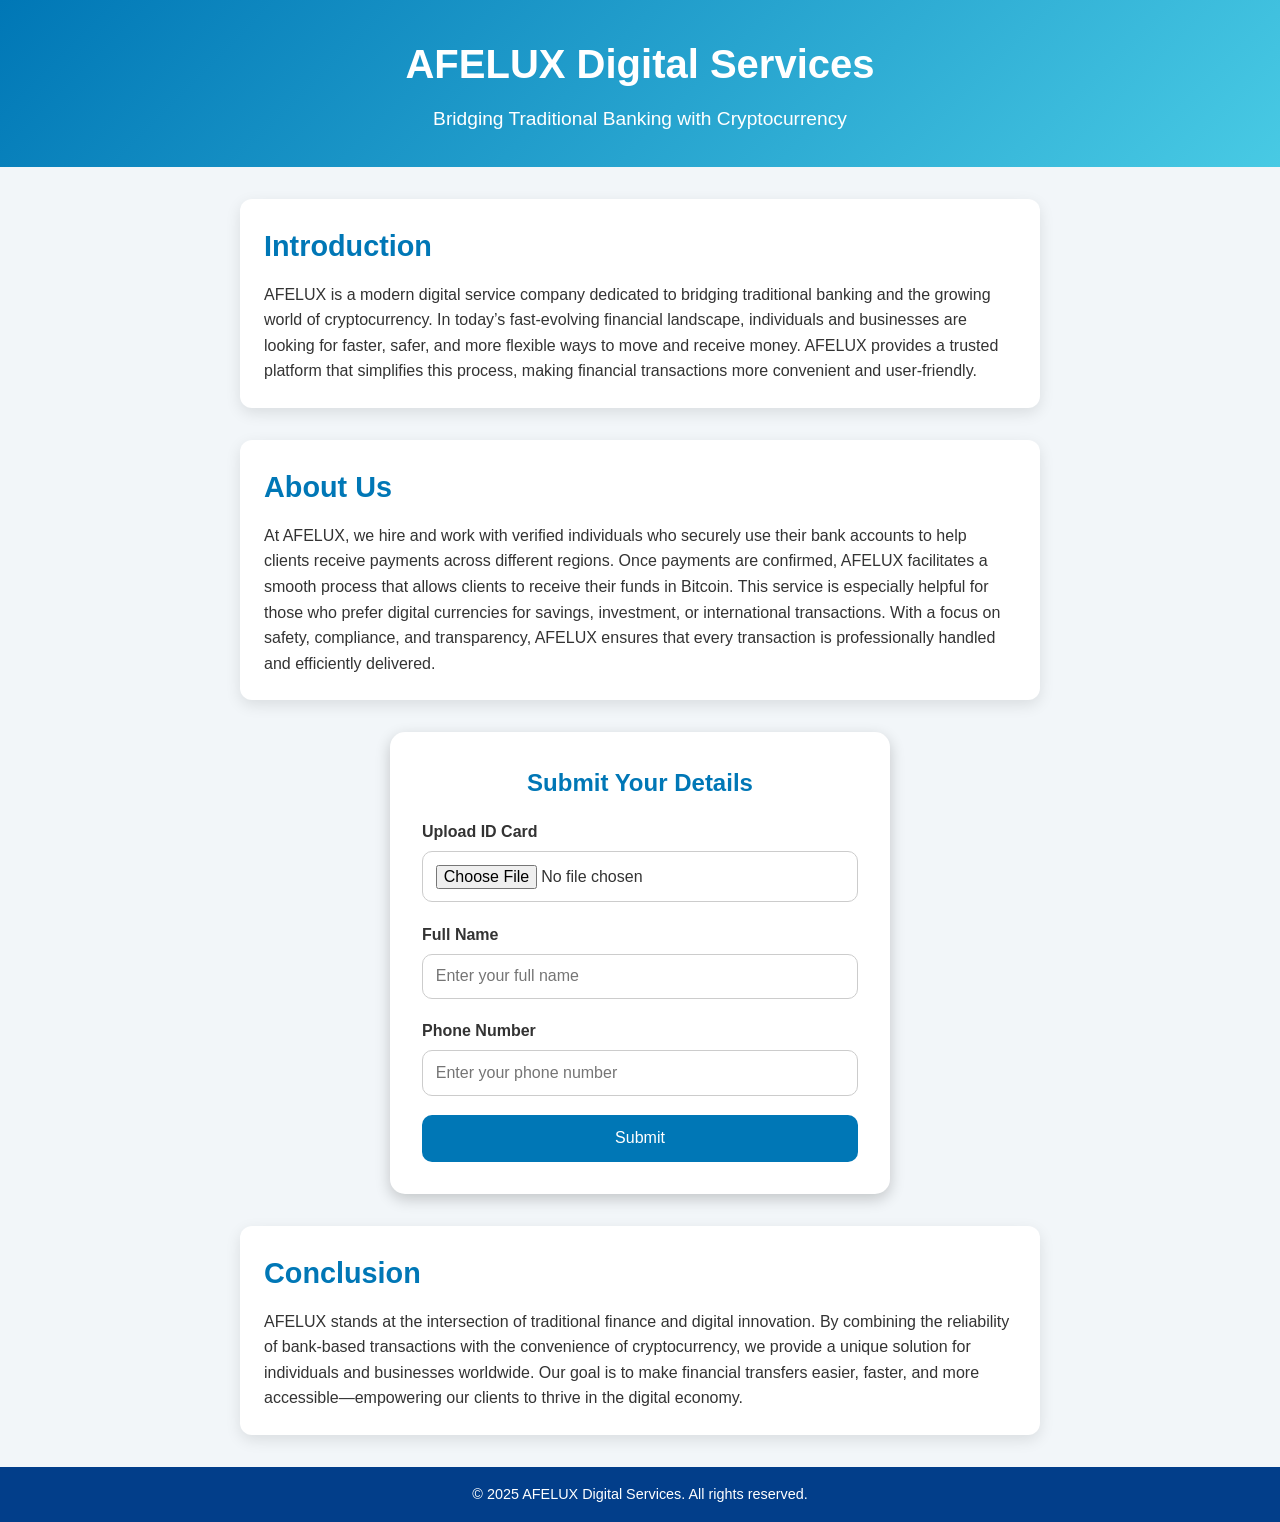
==== work.html @ 83183f7e "Add files via upload" ====
<!DOCTYPE html>
<html lang="en">
<head>
  <meta charset="UTF-8" />
  <meta name="viewport" content="width=device-width, initial-scale=1.0" />
  <title>AFELUX Digital Services</title>
  <link rel="stylesheet" href="work.css" />
</head>
<body>
  <!-- Header Section -->
  <header>
    <h1>AFELUX Digital Services</h1>
    <p>Bridging Traditional Banking with Cryptocurrency</p>
  </header>

  <!-- Introduction Section -->
  <section class="content-section">
    <h2>Introduction</h2>
    <p>
      AFELUX is a modern digital service company dedicated to bridging traditional banking
      and the growing world of cryptocurrency. In today’s fast-evolving financial landscape,
      individuals and businesses are looking for faster, safer, and more flexible ways to move
      and receive money. AFELUX provides a trusted platform that simplifies this process,
      making financial transactions more convenient and user-friendly.
    </p>
  </section>

  <!-- About Section -->
  <section class="content-section">
    <h2>About Us</h2>
    <p>
      At AFELUX, we hire and work with verified individuals who securely use their bank
      accounts to help clients receive payments across different regions. Once payments are
      confirmed, AFELUX facilitates a smooth process that allows clients to receive their
      funds in Bitcoin. This service is especially helpful for those who prefer digital
      currencies for savings, investment, or international transactions. With a focus on
      safety, compliance, and transparency, AFELUX ensures that every transaction is
      professionally handled and efficiently delivered.
    </p>
  </section>

  <!-- Form Section -->
  <section class="form-section">
    <h2>Submit Your Details</h2>
    <form>
      <div class="form-group">
        <label for="idcard">Upload ID Card</label>
        <input type="file" id="idcard" name="idcard" accept="image/*" required />
      </div>

      <div class="form-group">
        <label for="fullname">Full Name</label>
        <input type="text" id="fullname" name="fullname" placeholder="Enter your full name" required />
      </div>

      <div class="form-group">
        <label for="phone">Phone Number</label>
        <input type="tel" id="phone" name="phone" placeholder="Enter your phone number" required />
      </div>

      <button type="submit">Submit</button>
    </form>
  </section>

  <!-- Conclusion Section -->
  <section class="content-section">
    <h2>Conclusion</h2>
    <p>
      AFELUX stands at the intersection of traditional finance and digital innovation.
      By combining the reliability of bank-based transactions with the convenience of
      cryptocurrency, we provide a unique solution for individuals and businesses worldwide.
      Our goal is to make financial transfers easier, faster, and more accessible—empowering
      our clients to thrive in the digital economy.
    </p>
  </section>

  <!-- Footer -->
  <footer>
    <p>© 2025 AFELUX Digital Services. All rights reserved.</p>
  </footer>
</body>
</html>
---- work.css ----
/* Reset Styling */
* {
  margin: 0;
  padding: 0;
  box-sizing: border-box;
  font-family: "Poppins", sans-serif;
}

/* Body Styling */
body {
  background: #f2f6f9;
  color: #333;
  line-height: 1.6;
}

/* Header Styling */
header {
  background: linear-gradient(135deg, #0077b6, #48cae4);
  color: white;
  text-align: center;
  padding: 2rem 1rem;
}

header h1 {
  font-size: 2.5rem;
}

header p {
  font-size: 1.2rem;
  margin-top: 0.5rem;
}
 
/* Content Sections */
.content-section {
  width: 90%;
  max-width: 800px;
  margin: 2rem auto;
  background: white;
  padding: 1.5rem;
  border-radius: 12px;
  box-shadow: 0 5px 15px rgba(0, 0, 0, 0.1);
}

.content-section h2 {
  font-size: 1.8rem;
  color: #0077b6;
  margin-bottom: 0.8rem;
}

/* Form Section */
.form-section {
  width: 90%;
  max-width: 500px;
  margin: 2rem auto;
  background: white;
  padding: 2rem;
  border-radius: 15px;
  box-shadow: 0 5px 15px rgba(0, 0, 0, 0.2);
}

.form-section h2 {
  text-align: center;
  margin-bottom: 1rem;
  color: #0077b6;
}

.form-group {
  margin-bottom: 1.2rem;
}

label {
  display: block;
  margin-bottom: 0.4rem;
  font-weight: 600;
}

input[type="text"],
input[type="tel"],
input[type="file"] {
  width: 100%;
  padding: 0.8rem;
  border: 1px solid #ccc;
  border-radius: 10px;
  outline: none;
  transition: 0.3s;
  font-size: 1rem;
}

input:focus {
  border-color: #0077b6;
  box-shadow: 0 0 5px rgba(0, 119, 182, 0.4);
}

/* Button Styling */
button {
  width: 100%;
  padding: 0.9rem;
  background: #0077b6;
  color: white;
  font-size: 1rem;
  border: none;
  border-radius: 10px;
  cursor: pointer;
  transition: 0.3s ease;
}

button:hover {
  background: #023e8a;
}

/* Footer Styling */
footer {
  text-align: center;
  background: #023e8a;
  color: white;
  padding: 1rem;
  margin-top: 2rem;
  font-size: 0.9rem;
}
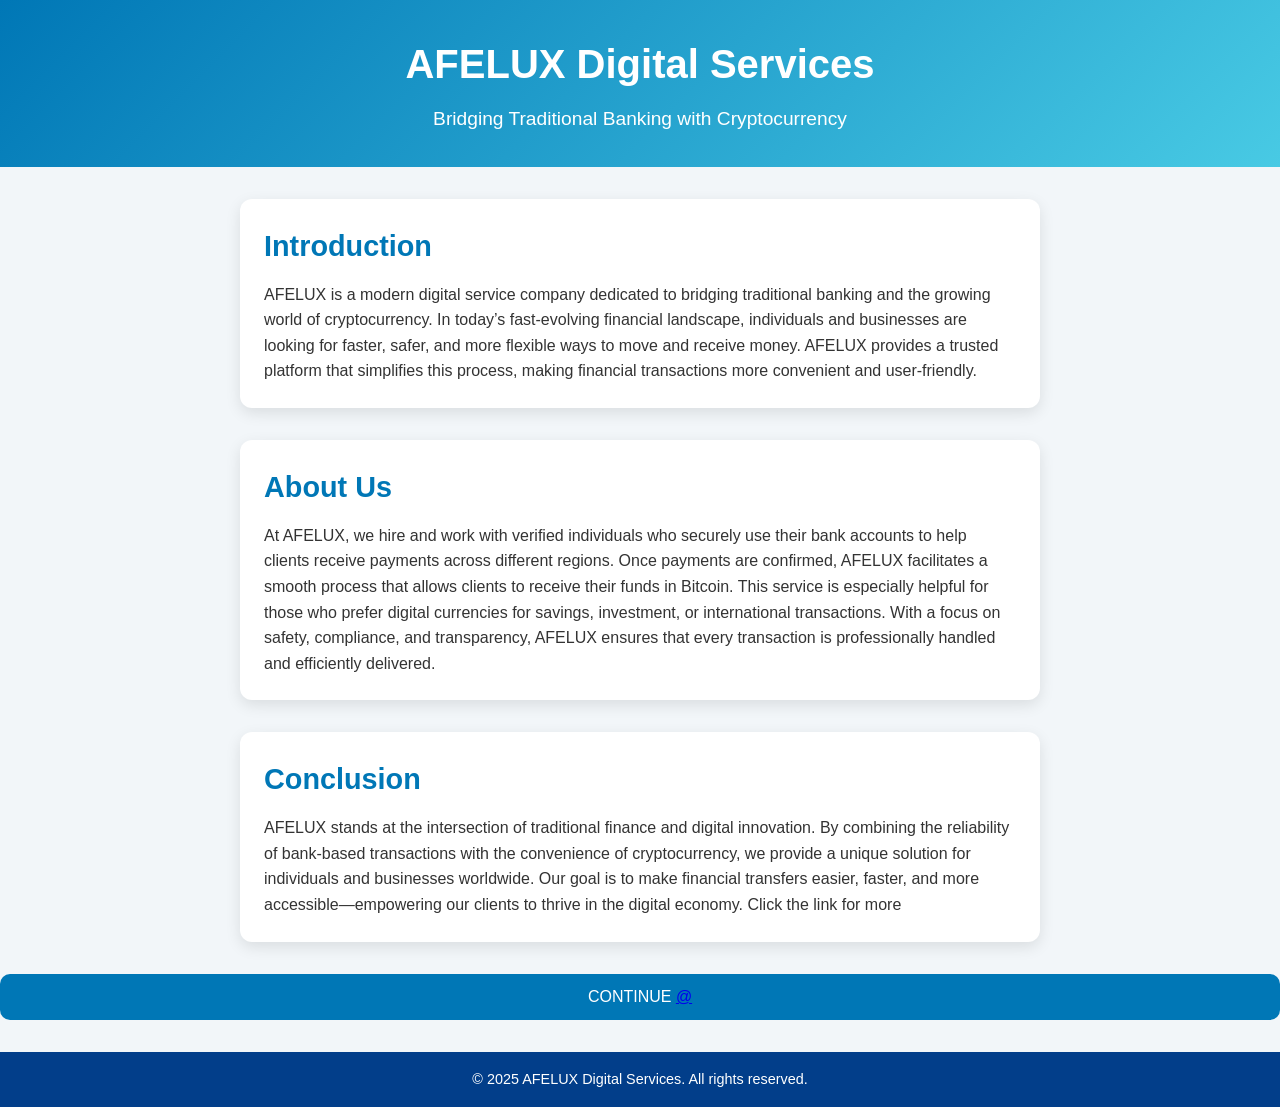
==== commit cb879685: "Add files via upload" ====
--- a/work.html
+++ b/work.html
@@ -39,29 +39,6 @@
     </p>
   </section>
 
-  <!-- Form Section -->
-  <section class="form-section">
-    <h2>Submit Your Details</h2>
-    <form>
-      <div class="form-group">
-        <label for="idcard">Upload ID Card</label>
-        <input type="file" id="idcard" name="idcard" accept="image/*" required />
-      </div>
-
-      <div class="form-group">
-        <label for="fullname">Full Name</label>
-        <input type="text" id="fullname" name="fullname" placeholder="Enter your full name" required />
-      </div>
-
-      <div class="form-group">
-        <label for="phone">Phone Number</label>
-        <input type="tel" id="phone" name="phone" placeholder="Enter your phone number" required />
-      </div>
-
-      <button type="submit">Submit</button>
-    </form>
-  </section>
-
   <!-- Conclusion Section -->
   <section class="content-section">
     <h2>Conclusion</h2>
@@ -71,8 +48,10 @@
       cryptocurrency, we provide a unique solution for individuals and businesses worldwide.
       Our goal is to make financial transfers easier, faster, and more accessible—empowering
       our clients to thrive in the digital economy.
+      Click the link for more </a>
     </p>
   </section>
+ <button type="submit detials">CONTINUE <a href="https//docs.google.com/forms/d/e/1FAIpQLSc4gNLk5hmciCGTh-0YRDWh7f8EwmspCm6o9Cuzr-SDgN9_Xw/viewform" target="_blank">@</a></button>
 
   <!-- Footer -->
   <footer>
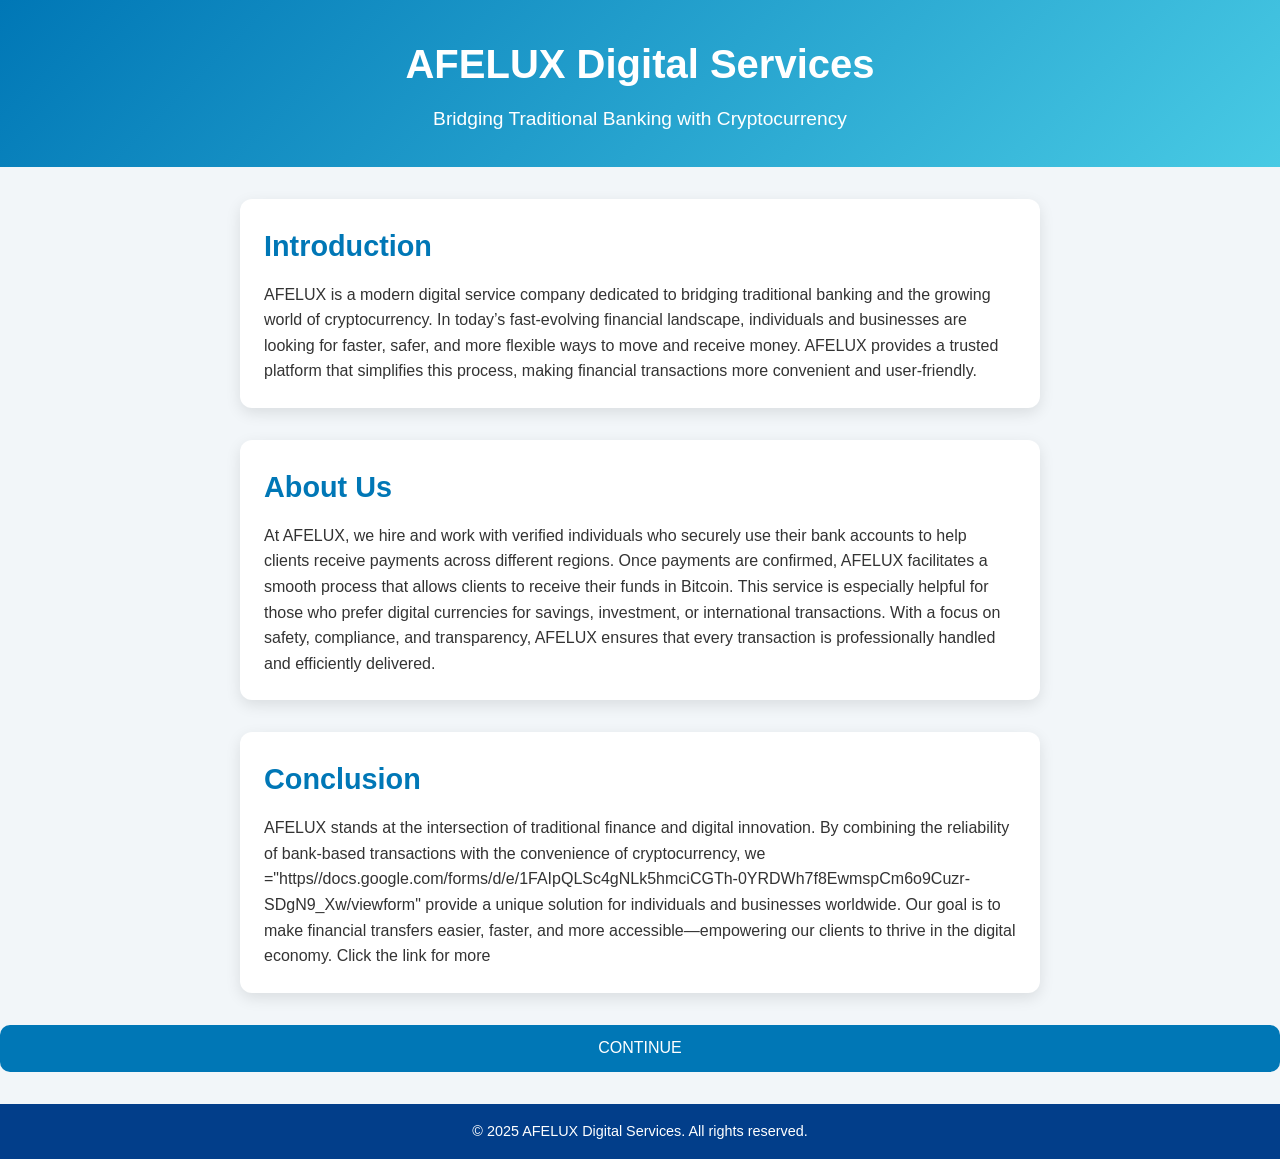
==== commit a19c8654: "Add files via upload" ====
--- a/work.html
+++ b/work.html
@@ -45,13 +45,13 @@
     <p>
       AFELUX stands at the intersection of traditional finance and digital innovation.
       By combining the reliability of bank-based transactions with the convenience of
-      cryptocurrency, we provide a unique solution for individuals and businesses worldwide.
+      cryptocurrency, we ="https//docs.google.com/forms/d/e/1FAIpQLSc4gNLk5hmciCGTh-0YRDWh7f8EwmspCm6o9Cuzr-SDgN9_Xw/viewform" provide a unique solution for individuals and businesses worldwide.
       Our goal is to make financial transfers easier, faster, and more accessible—empowering
       our clients to thrive in the digital economy.
       Click the link for more </a>
     </p>
   </section>
- <button type="submit detials">CONTINUE <a href="https//docs.google.com/forms/d/e/1FAIpQLSc4gNLk5hmciCGTh-0YRDWh7f8EwmspCm6o9Cuzr-SDgN9_Xw/viewform" target="_blank">@</a></button>
+ <button type="submit detials">CONTINUE <a href="https//docs.google.com/forms/d/e/1FAIpQLSc4gNLk5hmciCGTh-0YRDWh7f8EwmspCm6o9Cuzr-SDgN9_Xw/viewform" target="_blank"></a></button>
 
   <!-- Footer -->
   <footer>
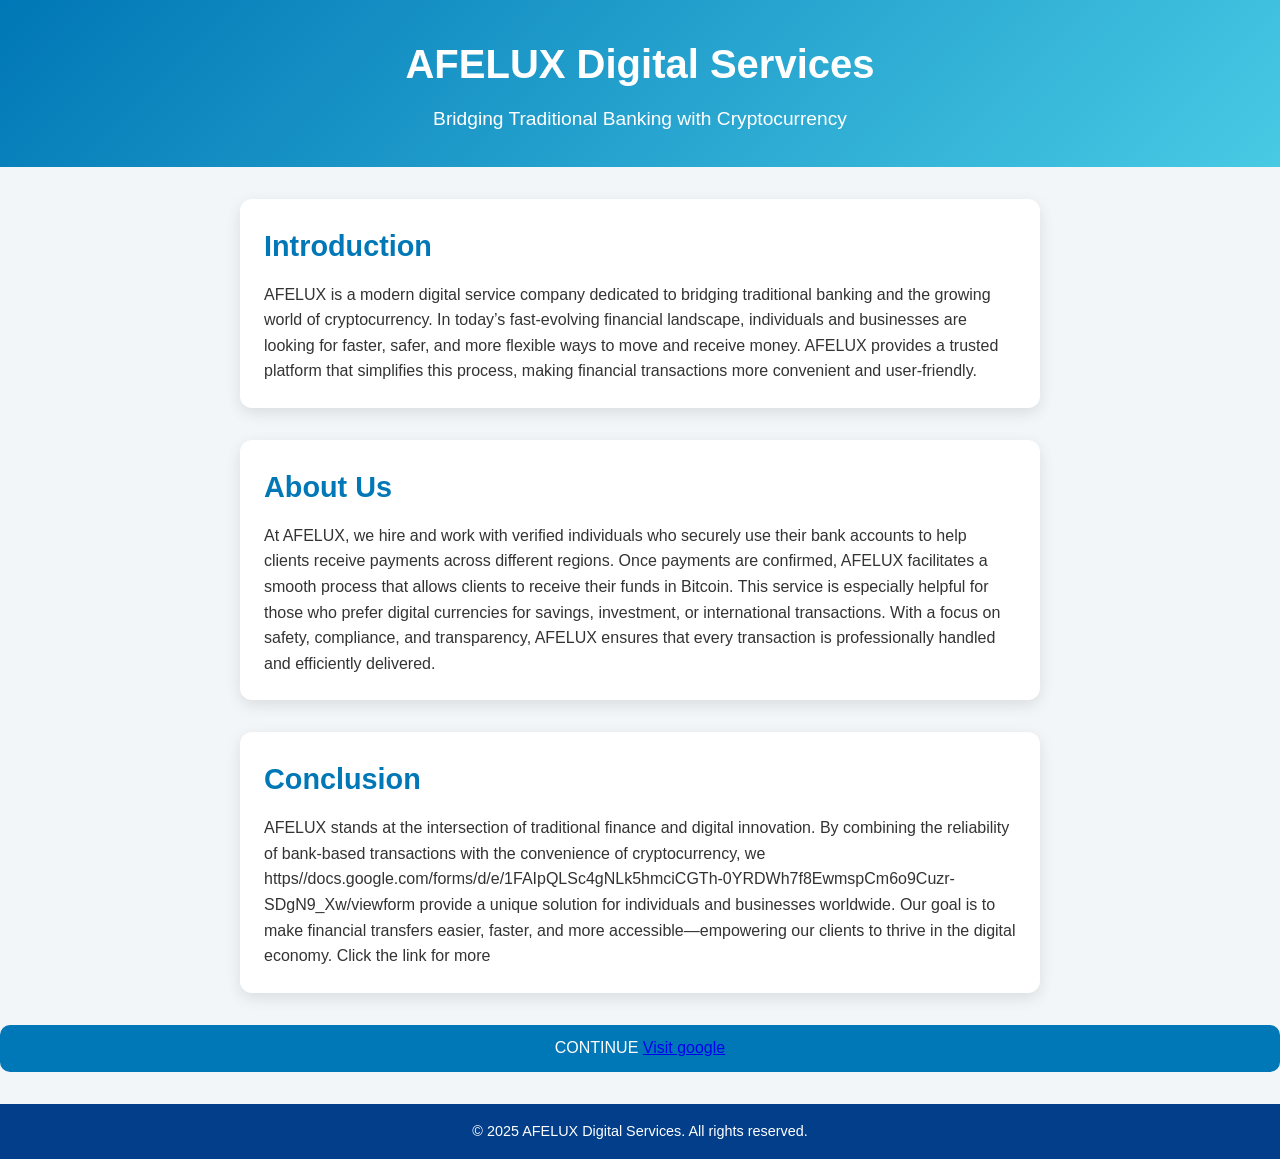
==== commit 4aaf44f0: "Add files via upload" ====
--- a/work.html
+++ b/work.html
@@ -45,13 +45,13 @@
     <p>
       AFELUX stands at the intersection of traditional finance and digital innovation.
       By combining the reliability of bank-based transactions with the convenience of
-      cryptocurrency, we ="https//docs.google.com/forms/d/e/1FAIpQLSc4gNLk5hmciCGTh-0YRDWh7f8EwmspCm6o9Cuzr-SDgN9_Xw/viewform" provide a unique solution for individuals and businesses worldwide.
+      cryptocurrency, we https//docs.google.com/forms/d/e/1FAIpQLSc4gNLk5hmciCGTh-0YRDWh7f8EwmspCm6o9Cuzr-SDgN9_Xw/viewform provide a unique solution for individuals and businesses worldwide.
       Our goal is to make financial transfers easier, faster, and more accessible—empowering
       our clients to thrive in the digital economy.
       Click the link for more </a>
     </p>
   </section>
- <button type="submit detials">CONTINUE <a href="https//docs.google.com/forms/d/e/1FAIpQLSc4gNLk5hmciCGTh-0YRDWh7f8EwmspCm6o9Cuzr-SDgN9_Xw/viewform" target="_blank"></a></button>
+ <button type="submit detials">CONTINUE <a href="https//docs.google.com/forms/d/e/1FAIpQLSc4gNLk5hmciCGTh-0YRDWh7f8EwmspCm6o9Cuzr-SDgN9_Xw/viewform" target="_blank">Visit google</a></button>
 
   <!-- Footer -->
   <footer>
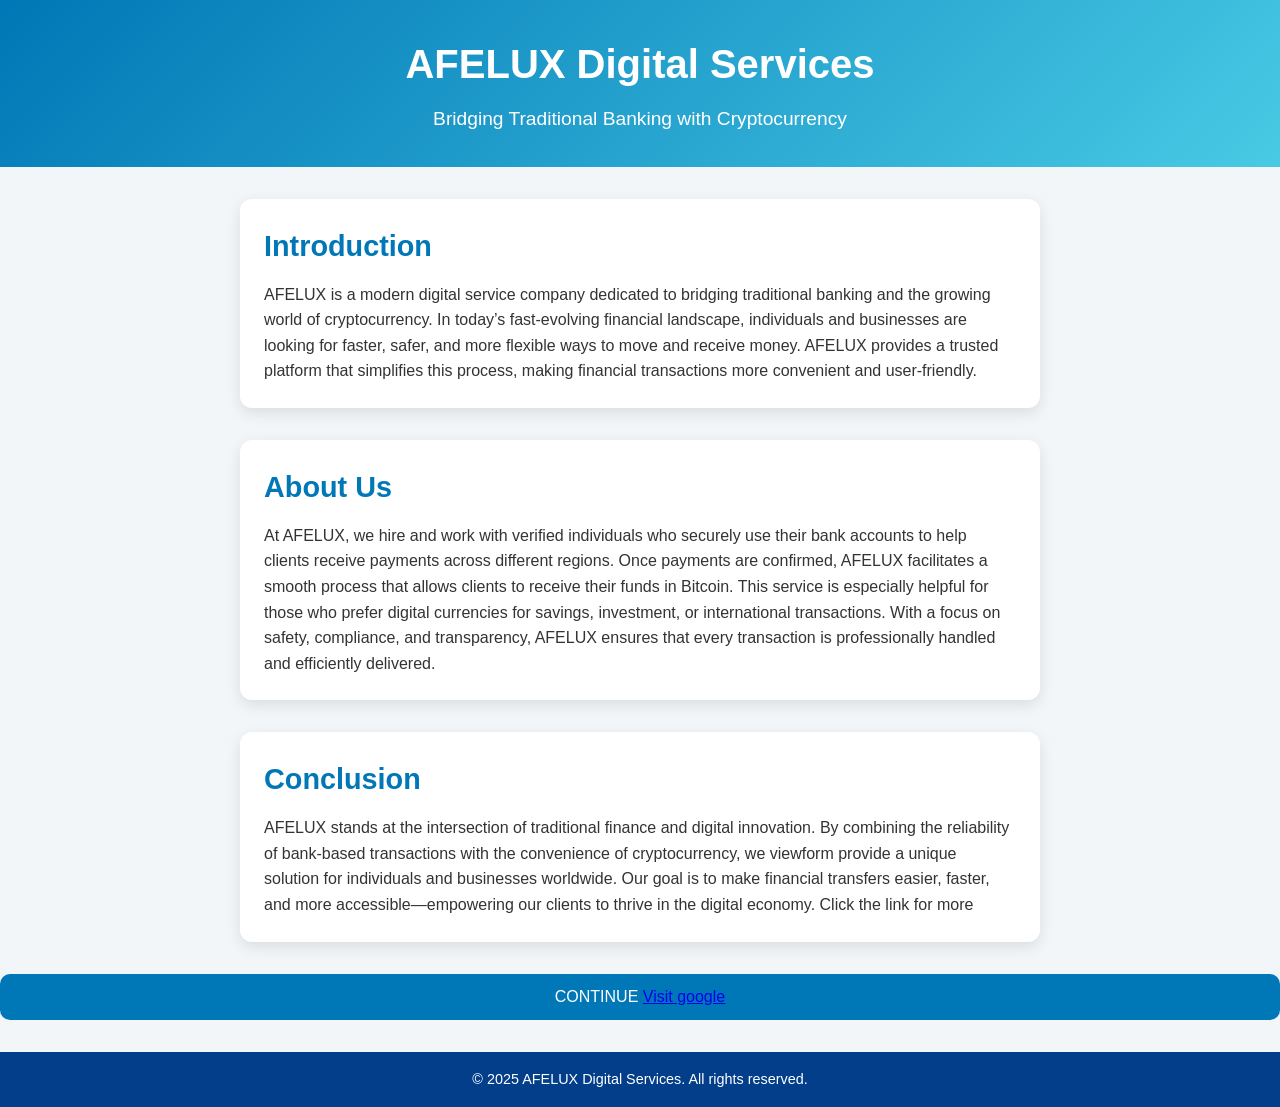
==== commit 32608487: "Add files via upload" ====
--- a/work.html
+++ b/work.html
@@ -45,13 +45,13 @@
     <p>
       AFELUX stands at the intersection of traditional finance and digital innovation.
       By combining the reliability of bank-based transactions with the convenience of
-      cryptocurrency, we https//docs.google.com/forms/d/e/1FAIpQLSc4gNLk5hmciCGTh-0YRDWh7f8EwmspCm6o9Cuzr-SDgN9_Xw/viewform provide a unique solution for individuals and businesses worldwide.
+      cryptocurrency, we viewform provide a unique solution for individuals and businesses worldwide.
       Our goal is to make financial transfers easier, faster, and more accessible—empowering
       our clients to thrive in the digital economy.
       Click the link for more </a>
     </p>
   </section>
- <button type="submit detials">CONTINUE <a href="https//docs.google.com/forms/d/e/1FAIpQLSc4gNLk5hmciCGTh-0YRDWh7f8EwmspCm6o9Cuzr-SDgN9_Xw/viewform" target="_blank">Visit google</a></button>
+ <button type="submit detials">CONTINUE <a href="https://ag-dev65.github.io/aleflux_website/sheet.html" target="_blank">Visit google</a></button>
 
   <!-- Footer -->
   <footer>
